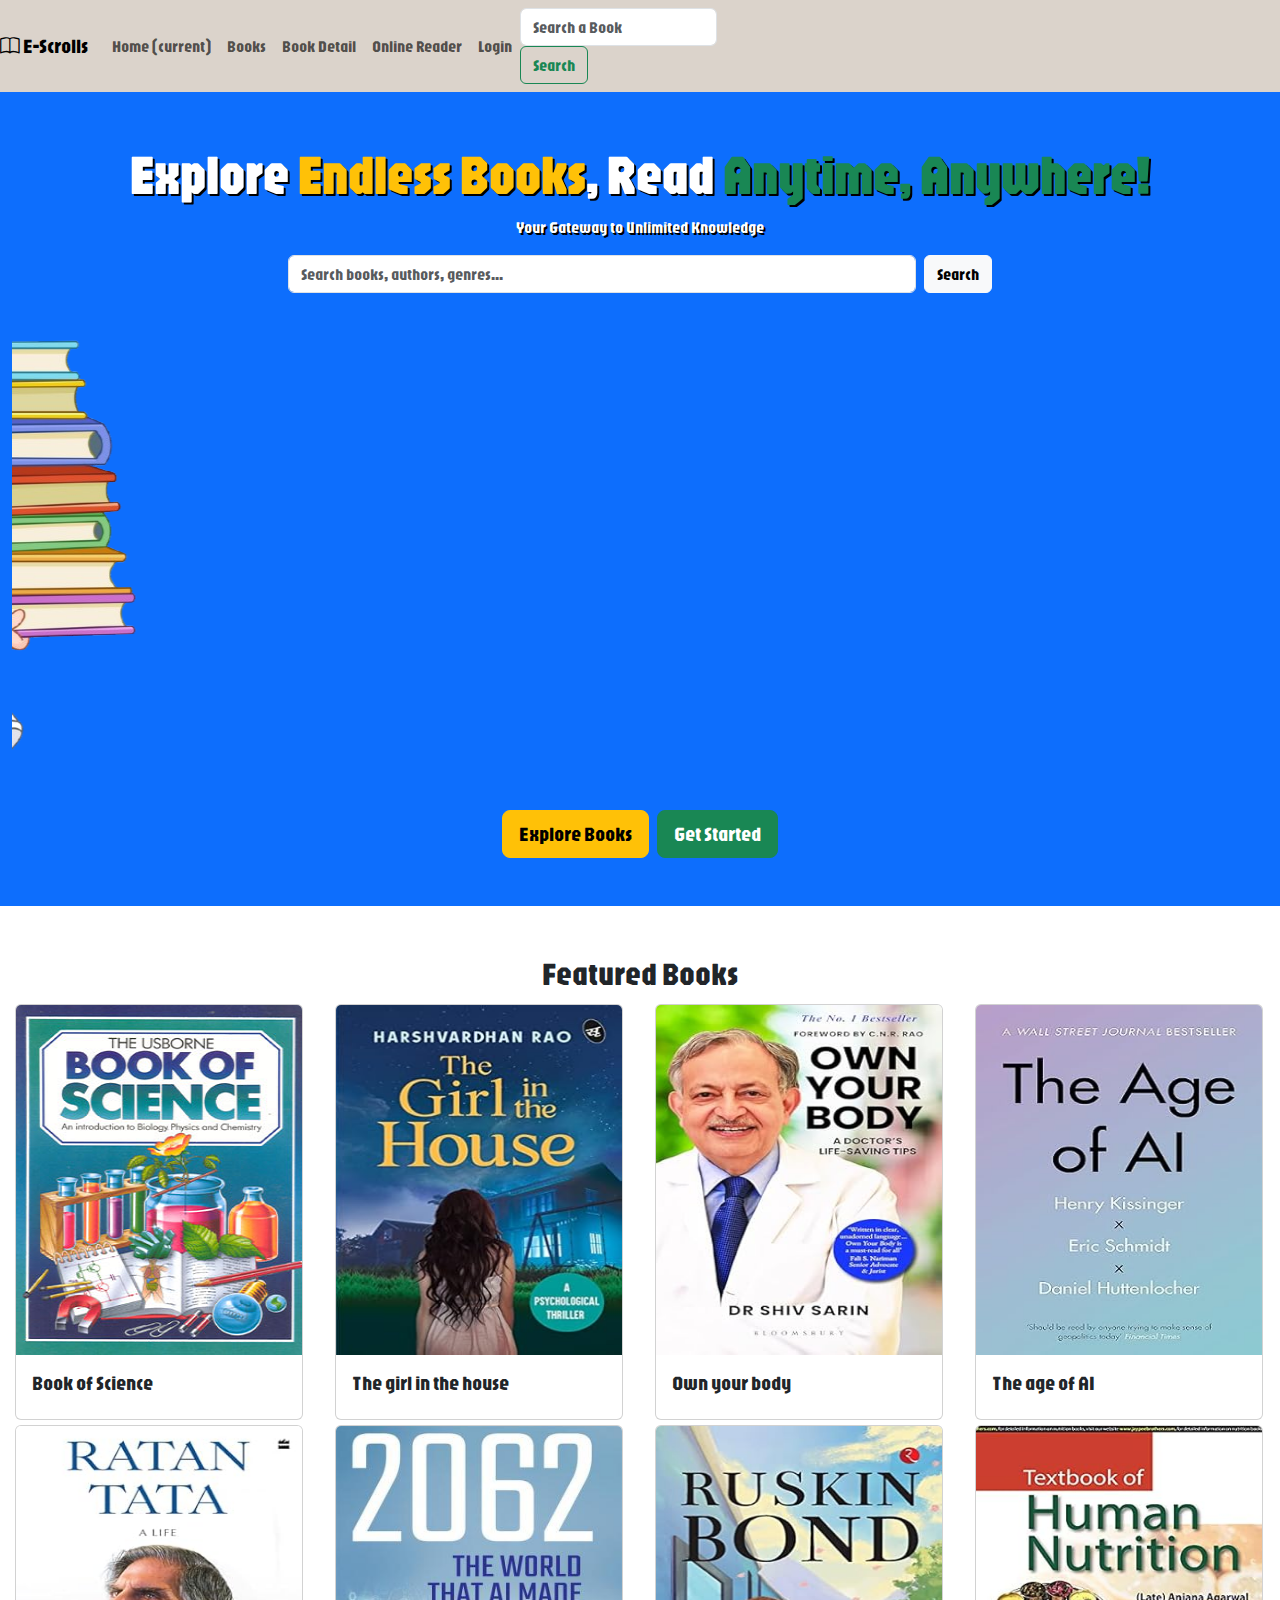
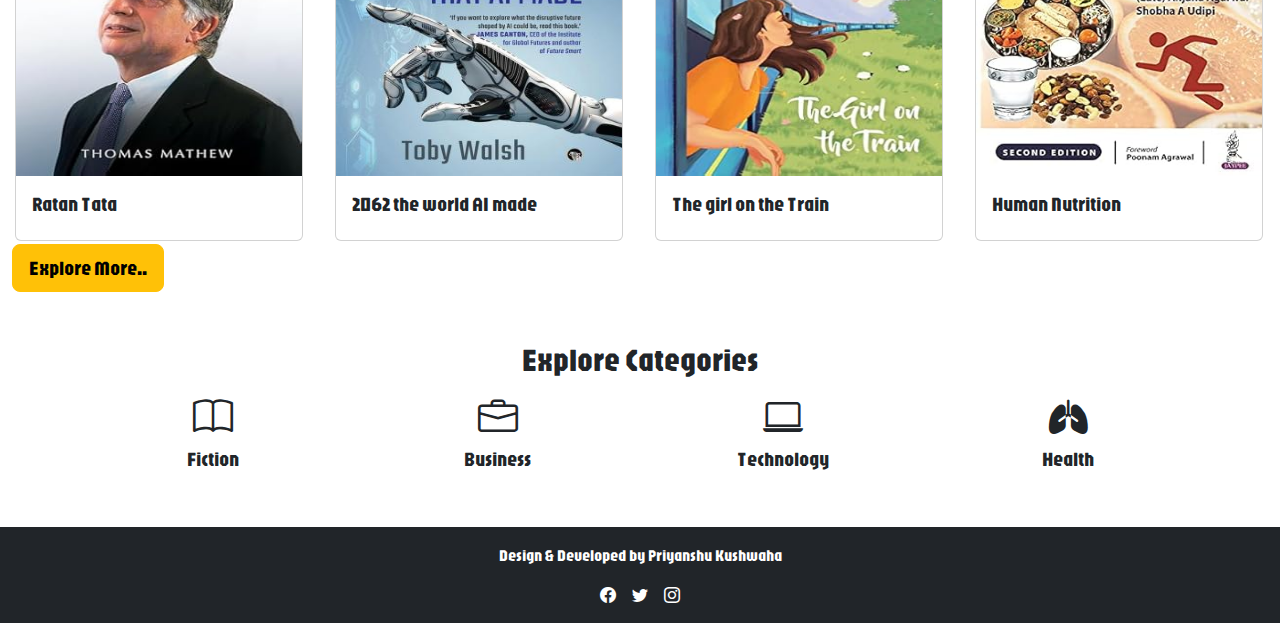
==== index.html @ 7dae3afc "Add project" ====
<!doctype html>
<html lang="en">

<head>
  <!-- Required meta tags -->
  <meta charset="utf-8">
  <meta name="viewport" content="width=device-width, initial-scale=1, shrink-to-fit=no">

  <!-- Bootstrap CSS -->
  <link href="https://cdn.jsdelivr.net/npm/bootstrap@5.3.3/dist/css/bootstrap.min.css" rel="stylesheet"
    integrity="sha384-QWTKZyjpPEjISv5WaRU9OFeRpok6YctnYmDr5pNlyT2bRjXh0JMhjY6hW+ALEwIH" crossorigin="anonymous">
  <link rel="stylesheet" href="https://cdn.jsdelivr.net/npm/bootstrap@4.1.3/dist/css/bootstrap.min.css"
    integrity="sha384-MCw98/SFnGE8fJT3GXwEOngsV7Zt27NXFoaoApmYm81iuXoPkFOJwJ8ERdknLPMO" crossorigin="anonymous">
  <link rel="stylesheet" href="https://cdn.jsdelivr.net/npm/bootstrap-icons@1.11.3/font/bootstrap-icons.min.css">
  <link rel="stylesheet" href="https://cdnjs.cloudflare.com/ajax/libs/animate.css/4.1.1/animate.min.css" />
  <link rel="stylesheet" href="style.css">

  <link href="https://unpkg.com/aos@2.3.1/dist/aos.css" rel="stylesheet">

  <title>E-Scrolls</title>
  <link rel="icon" type="image/x-icon" href="images/logo.png">
</head>
<style>
  /* .pkpk:hover{
    border: 5px solid black;
    

  } */

</style>

<body>

  <!-- navbar start -->

  <nav class="navbar navbar-expand-lg navbar-light bgclr">
    <a class="navbar-brand animate__animated animate__pulse animate__infinite	infinite" href="index.html"><i
        class="bi bi-book"></i> E-Scrolls</a>
    <button class="navbar-toggler" type="button" data-toggle="collapse" data-target="#navbarSupportedContent"
      aria-controls="navbarSupportedContent" aria-expanded="false" aria-label="Toggle navigation">
      <span class="navbar-toggler-icon"></span>
    </button>

    <div class="collapse navbar-collapse" id="navbarSupportedContent">
      <ul class="navbar-nav mr-auto">
        <li class="nav-item active">
          <a class="nav-link" href="index.html">Home <span class="sr-only">(current)</span></a>
        </li>
        <li class="nav-item">
          <a class="nav-link" href="books.html">Books </a>
        </li>
        <li class="nav-item">
          <a class="nav-link" href="bookdetail.html">Book Detail </a>
        </li>
        <li class="nav-item">
          <a class="nav-link" href="onlinereader.html">Online Reader </a>
        </li>

        <li class="nav-item">
          <a class="nav-link" href="login.html">Login </a>

        </li>


      </ul>
      <form class="form-inline my-2 my-lg-0">
        <input class="form-control mr-sm-2" type="search" placeholder="Search a Book" aria-label="Search">
        <button class="btn btn-outline-success my-2 my-sm-0" type="submit">Search</button>
      </form>
    </div>
  </nav>

  <!-- navbar end -->

  <!-- hero section start here -->
  <section>
    <div class="hero container-fluid bg-primary text-white text-center py-5">
      <!-- <h1 class="animate__animated animate__pulse animate__infinite	infinite">Welcome to E-Scrolls</h1> -->
      <h1 class="display-4 fw-bold animate__animated animate__pulse animate__infinite	infinite"
        style="text-shadow: 2px 2px #000000;">
        Explore <span class="text-warning">Endless Books</span>,
        Read <span class="text-success">Anytime, Anywhere!</span>
      </h1>
      <p style="text-shadow: 2px 2px #000000;" class="animate__animated animate__backInLeft">Your Gateway to Unlimited
        Knowledge</p>
      <form class="d-flex justify-content-center animate__animated animate__backInRight">
        <input class="form-control w-50 me-2" type="search" placeholder="Search books, authors, genres...">
        <button class="btn btn-light" type="submit">Search</button>
      </form>

      <marquee behavior="" direction="right"  scrollamount="20">

        <img src="images/img2.png" class="img-fluid mt-4 animate__animated animate__pulse animate__infinite	infinite"
          alt="E-Library Illustration">
      </marquee>







      <div class="d-flex justify-content-center mt-3">
        <a href="books.html" class="btn btn-warning btn-lg me-2">Explore Books</a>
        <a href="login.html" class="btn btn-success  btn-lg">Get Started</a>
        <!-- btn-outline-light -->
      </div>







    </div>






  </section>
  <!-- hero section ends here -->


  <!-- features book section start -->
  <section>

    <div class="container-fluid ontainer my-5 ">
      <h2 class="text-center">Featured Books</h2>
      <div class="row ">

        <div class="col-md-4 col-sm-6 col-xl-3 col-12 pkpk">
          <div class="card" style="width: 18rem;display: inline-block;margin: 1%;">
            <img src="images/img3.png" class="card-img-top" alt="..." height="350px" width="150px">
            <div class="card-body">
              <h5 class="card-title">Book of Science</h5>
  
            </div>
  
          </div>

        </div>
        <div class="col-md-4 col-sm-6 col-xl-3  col-12">
          <div class="card" style="width: 18rem;display: inline-block;margin: 1%;">
            <img src="images/book1.jpg" class="card-img-top" alt="..." height="350px" width="150px">
            <div class="card-body">
              <h5 class="card-title">The girl in the house</h5>
  
            </div>
  
          </div>

        </div>

        <div class="col-md-4 col-sm-6 col-xl-3 col-12">


        <div class="card" style="width: 18rem;display: inline-block;margin: 1%;">
          <img src="images/book5.jpg" class="card-img-top" alt="..." height="350px" width="150px">
          <div class="card-body">
            <h5 class="card-title">Own your body</h5>

          </div>

        </div>
      </div>
        <div class="col-md-4 col-sm-6 col-xl-3 col-12">


        <div class="card" style="width: 18rem;display: inline-block;margin: 1%;">
          <img src="images/book14.jpg" class="card-img-top" alt="..." height="350px" width="150px">
          <div class="card-body">
            <h5 class="card-title">The age of AI</h5>

          </div>

        </div>
      </div>
        <div class="col-md-4 col-sm-6 col-xl-3 col-12">


        <div class="card" style="width: 18rem;display: inline-block;margin: 1%;">
          <img src="images/book2.jpg" class="card-img-top" alt="..." height="350px" width="150px">
          <div class="card-body">
            <h5 class="card-title">Ratan Tata</h5>

          </div>

        </div>
      </div>
        <div class="col-md-4 col-sm-6 col-xl-3 col-12">


        <div class="card" style="width: 18rem;display: inline-block;margin: 1%;">
          <img src="images/book13.jpg" class="card-img-top" alt="..." height="350px" width="150px">
          <div class="card-body">
            <h5 class="card-title">2062 the world AI made</h5>

          </div>

        </div>
      </div>
        <div class="col-md-4 col-sm-6 col-xl-3 col-12">


        <div class="card" style="width: 18rem;display: inline-block;margin: 1%;">
          <img src="images/book3.jpg" class="card-img-top" alt="..." height="350px" width="150px">
          <div class="card-body">
            <h5 class="card-title">The girl on the Train</h5>

          </div>

        </div>
      </div>
        <div class="col-md-4 col-sm-6 col-xl-3 col-12">


        <div class="card" style="width: 18rem;display: inline-block;margin: 1%;">
          <img src="images/book4.jpg" class="card-img-top" alt="..." height="350px" width="150px">
          <div class="card-body">
            <h5 class="card-title">Human Nutrition</h5>

          </div>

        </div>
      </div>


      </div>
      <a href="books.html"
      class="btn btn-warning btn-lg me-2 animate__swing  animate__animated animate__infinite	infinite">Explore
      More..</a>

    </div>

  </section>





  <!-- features book section end -->




  <div class="container my-5">
    <h2 class="text-center">Explore Categories</h2>
    <div class="row text-center">
      
      <div class="col-md-3  animate__animated animate__pulse animate__infinite	infinite">
        <a href="books.html#fiction" style="text-decoration: none;color: inherit;">
        <i class="bi bi-book fs-1"></i>
        <h5>Fiction</h5></a>
      </div>
      
      <div class="col-md-3  animate__animated animate__pulse animate__infinite	infinite">
        <a href="books.html#business" style="text-decoration: none;color: inherit;">

        <i class="bi bi-briefcase fs-1"></i>
        <h5>Business</h5></a>
      </div>
     
      <div class="col-md-3  animate__animated animate__pulse animate__infinite	infinite">
        <a href="books.html#technology" style="text-decoration: none;color: inherit;">
        <i class="bi bi-laptop fs-1"></i>
        <h5>Technology</h5></a>
      </div>
      <div class="col-md-3  animate__animated animate__pulse animate__infinite	infinite">
        <a href="books.html#health" style="text-decoration: none;color: inherit;">
        <i class="bi bi-lungs-fill fs-1"></i>
        <h5>Health</h5></a>
      </div>
      <!-- Add more categories -->
    </div>
  </div>





  <footer class="bg-dark text-white text-center py-3">
    <p class="jaro">Design & Developed by Priyanshu Kushwaha</p>
    <div class="d-flex justify-content-center">
      <a href="#" class="text-white me-3"> <i class="bi bi-facebook"> </i> </a>
      <a href="#" class="text-white me-3"><i class="bi bi-twitter"> </i> </a>
      <a href="#" class="text-white"><i class="bi bi-instagram"> </i></a>
    </div>
  </footer>




  <!-- Optional JavaScript -->
  <script src="https://unpkg.com/aos@2.3.1/dist/aos.js"></script>
  <script>
    AOS.init();
  </script>


  <script src="https://cdn.jsdelivr.net/npm/bootstrap@5.3.3/dist/js/bootstrap.bundle.min.js"
    integrity="sha384-YvpcrYf0tY3lHB60NNkmXc5s9fDVZLESaAA55NDzOxhy9GkcIdslK1eN7N6jIeHz"
    crossorigin="anonymous"></script>
  <!-- jQuery first, then Popper.js, then Bootstrap JS -->
  <script src="https://code.jquery.com/jquery-3.3.1.slim.min.js"
    integrity="sha384-q8i/X+965DzO0rT7abK41JStQIAqVgRVzpbzo5smXKp4YfRvH+8abtTE1Pi6jizo"
    crossorigin="anonymous"></script>
  <script src="https://cdn.jsdelivr.net/npm/popper.js@1.14.3/dist/umd/popper.min.js"
    integrity="sha384-ZMP7rVo3mIykV+2+9J3UJ46jBk0WLaUAdn689aCwoqbBJiSnjAK/l8WvCWPIPm49"
    crossorigin="anonymous"></script>
  <script src="https://cdn.jsdelivr.net/npm/bootstrap@4.1.3/dist/js/bootstrap.min.js"
    integrity="sha384-ChfqqxuZUCnJSK3+MXmPNIyE6ZbWh2IMqE241rYiqJxyMiZ6OW/JmZQ5stwEULTy"
    crossorigin="anonymous"></script>

</body>

</html>
---- style.css ----
@import url('https://fonts.googleapis.com/css2?family=Jaro:opsz@6..72&display=swap');

*{
 
  font-family: "Jaro", sans-serif;
  font-optical-sizing: auto;
  font-weight: 400;
  font-style: normal;

}



.hero{
    background-image: url('images/bg.jpg');
    background-repeat: no-repeat;
    background-attachment: fixed;
    background-size: cover;
}
.bgclr{
    background-color: #dbd3cb;
}


.sticky-section {
  position: sticky;
  top: 0; /* Stick to the top of the viewport */
  z-index: 1020; /* Ensure it stays above other elements */
  background-color: #f8f9fa; /* Light background to match the Bootstrap theme */
  padding: 10px 20px;
  box-shadow: 0 2px 5px rgba(0, 0, 0, 0.1); /* Add a shadow for emphasis */
}
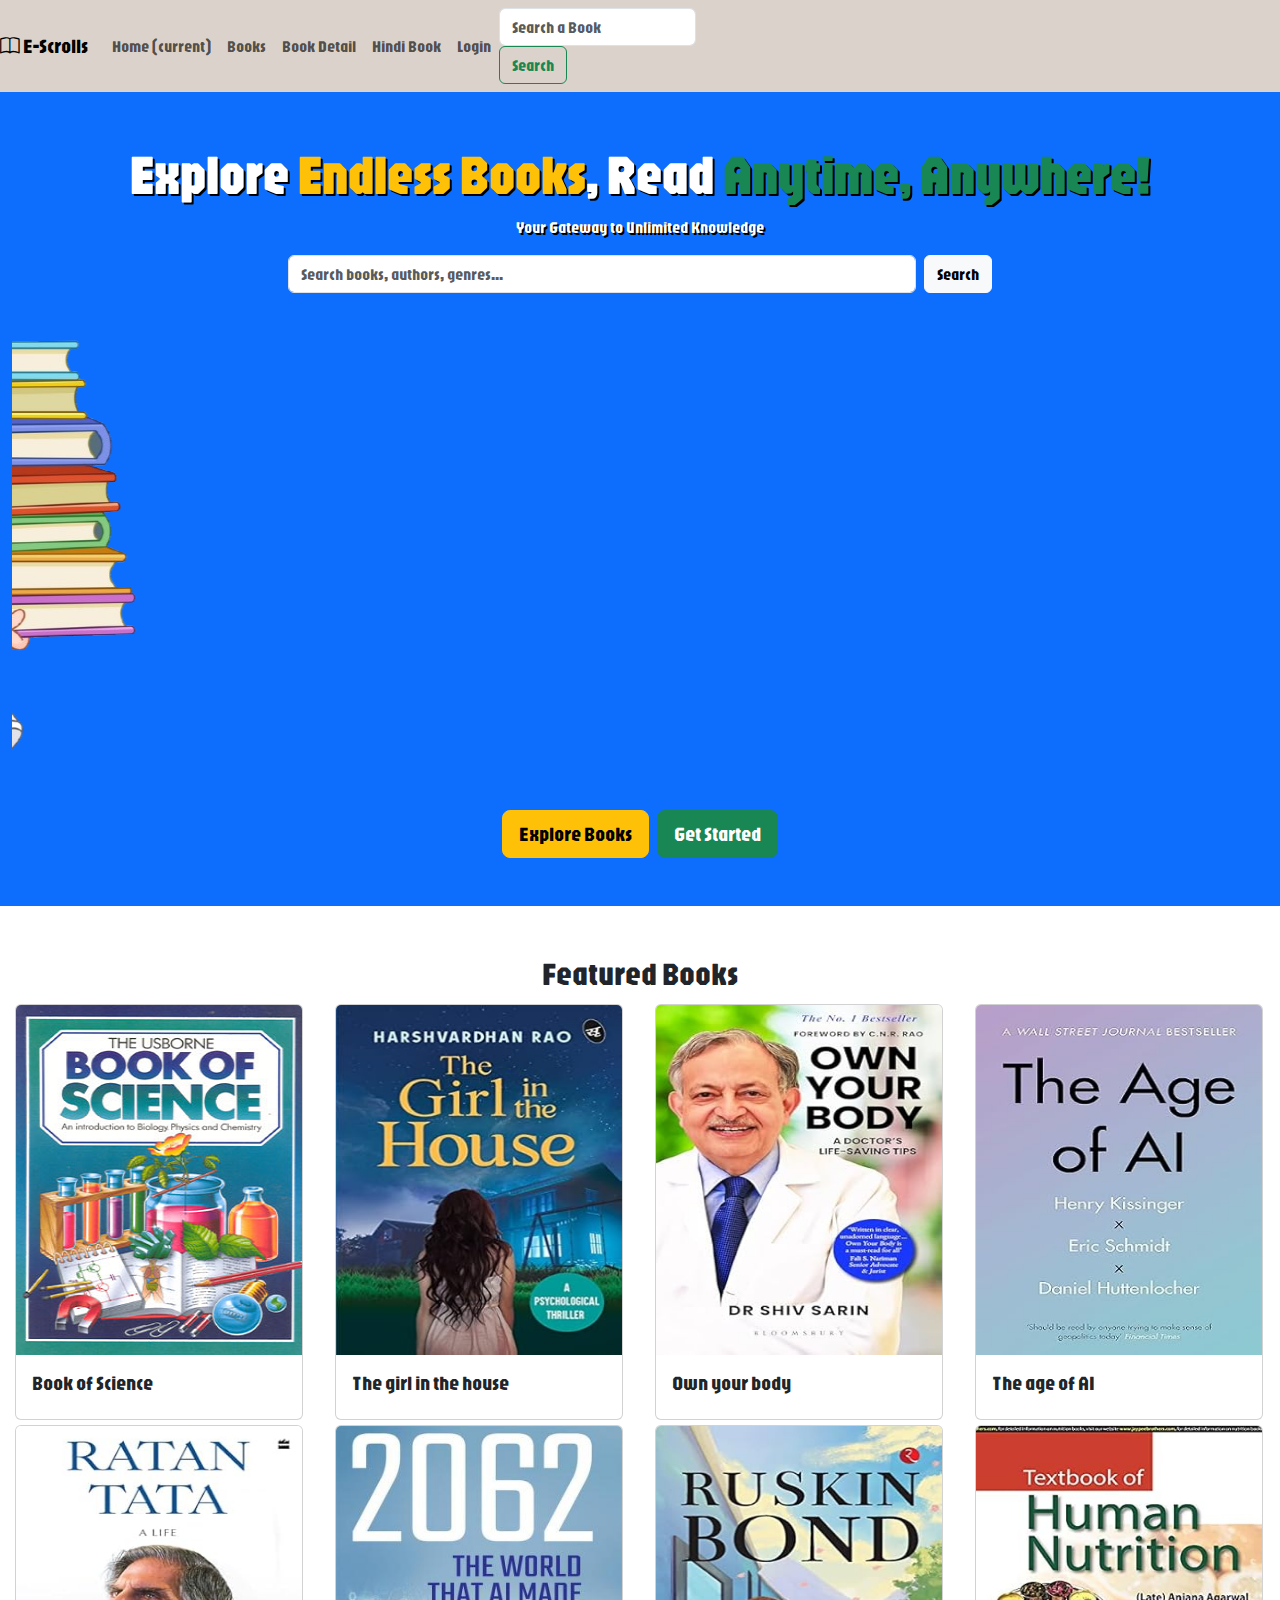
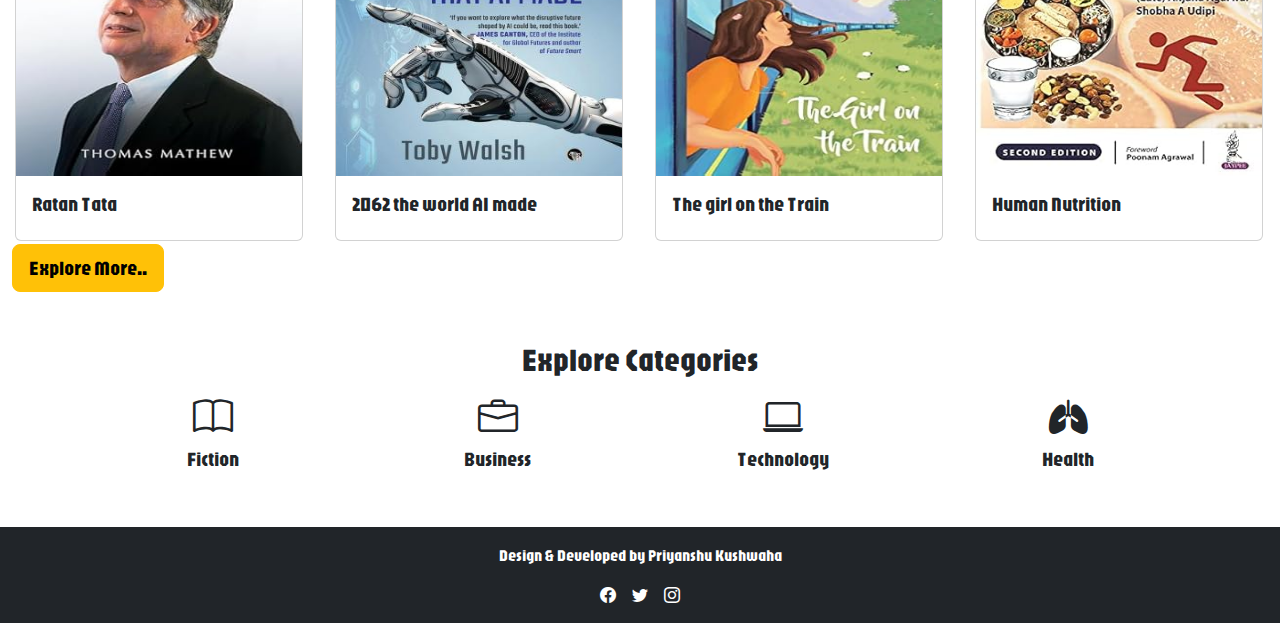
==== commit 7b104b54: "Add hindi book" ====
--- a/index.html
+++ b/index.html
@@ -53,7 +53,7 @@
           <a class="nav-link" href="bookdetail.html">Book Detail </a>
         </li>
         <li class="nav-item">
-          <a class="nav-link" href="onlinereader.html">Online Reader </a>
+          <a class="nav-link" href="hindibook.html">Hindi Book </a>
         </li>
 
         <li class="nav-item">
